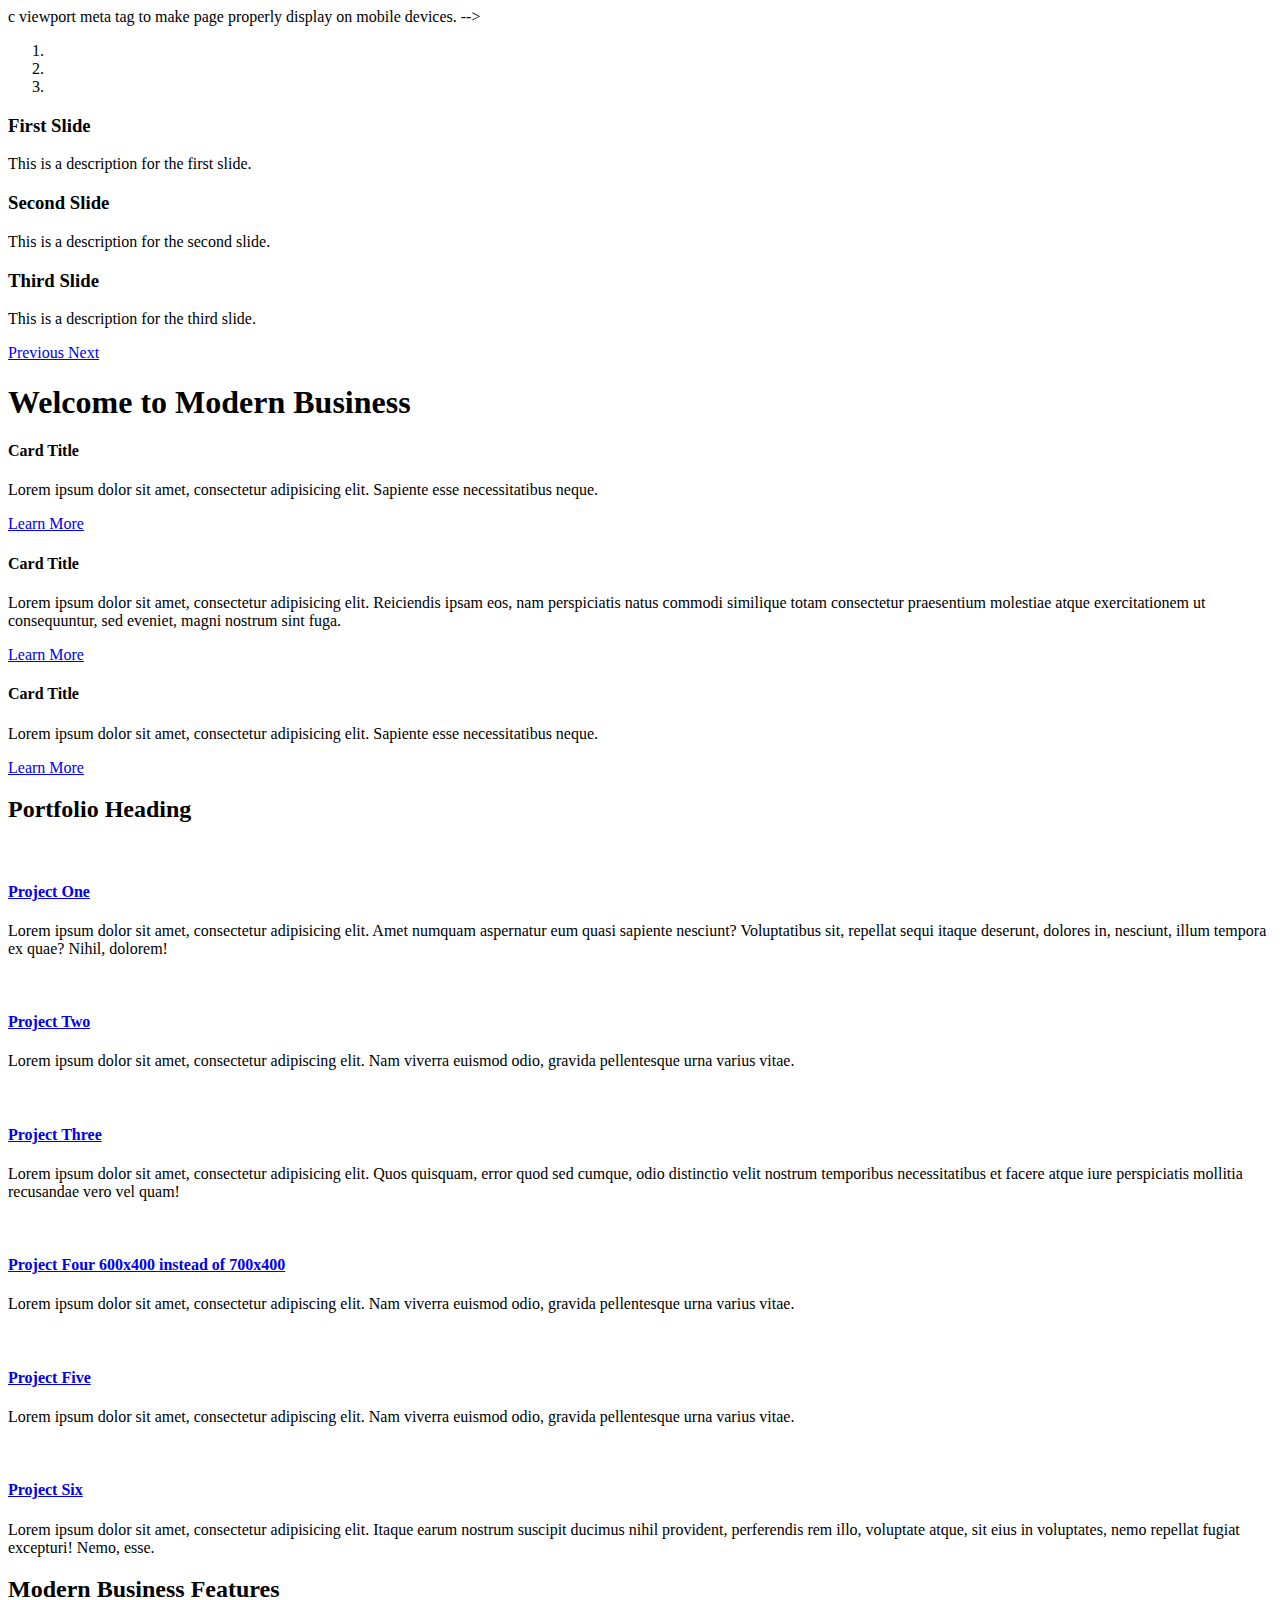
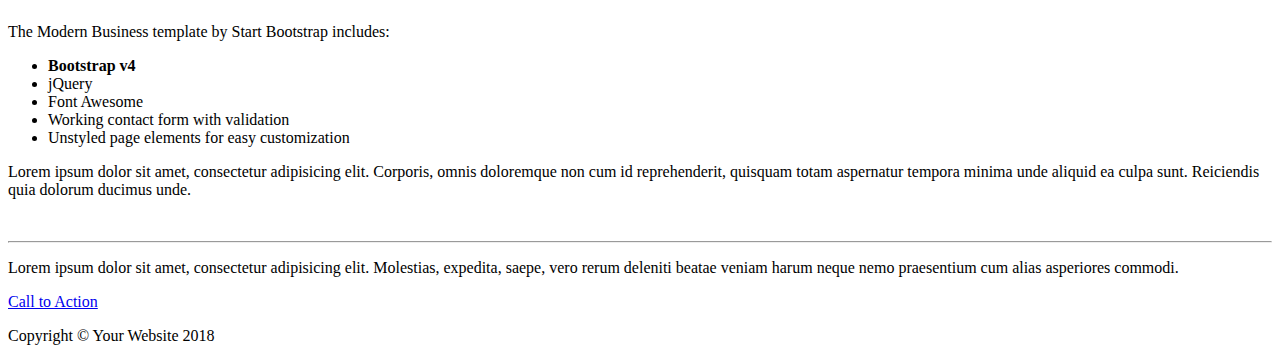
==== index.html @ 18f24eaf "add first-part" ====
<!DOCTYPE html>
<html lang="en">

<head>

  <meta charset="utf-8">
  <meta http-equiv="X-UA-Compatible" content="IE=edge">

  c viewport meta tag to make page properly display on mobile devices. -->

  <meta name="description" content="">
  <meta name="author" content="">

  <title>Modern Business - Start Bootstrap Template</title>

  <!-- Bootstrap core CSS -->
  <link href="vendor/bootstrap/css/bootstrap.min.css" rel="stylesheet">

  <!-- Custom styles for this template -->
  <link href="css/modern-business.css" rel="stylesheet">
  <link href="css/style.css" rel="stylesheet">
</head>

<body>

  <!-- (1)Navigation -->
  <!-- TODO implement responsive navigation that matches your IA design -->
  <!-- TODO put this nav on every page -->
  <nav class="navbar navbar-expand-lg navbar-dark bg-dark fixed-top">
    
  </nav>

  <header>
    <div id="carouselExampleIndicators" class="carousel slide" data-ride="carousel">
      <ol class="carousel-indicators">
        <li data-target="#carouselExampleIndicators" data-slide-to="0" class="active"></li>
        <li data-target="#carouselExampleIndicators" data-slide-to="1"></li>
        <li data-target="#carouselExampleIndicators" data-slide-to="2"></li>
      </ol>

      <!-- Wrapper for slides -->

      <!-- TODO: (2)Add images to your repository and update this code so the carousel has proper slides. -->

      <div class="carousel-inner" role="listbox">
        <!-- Slide One - Set the background image for this slide in the line below -->
        <div class="carousel-item active" style="background-image: url('http://placehold.it/1900x1080')">
          <div class="carousel-caption d-none d-md-block">
            <h3>First Slide</h3>
            <p>This is a description for the first slide.</p>
          </div>
        </div>
        <!-- Slide Two - Set the background image for this slide in the line below -->
        <div class="carousel-item" style="background-image: url('http://placehold.it/1900x1080')">
          <div class="carousel-caption d-none d-md-block">
            <h3>Second Slide</h3>
            <p>This is a description for the second slide.</p>
          </div>
        </div>
        <!-- Slide Three - Set the background image for this slide in the line below -->
        <div class="carousel-item" style="background-image: url('http://placehold.it/1900x1080')">
          <div class="carousel-caption d-none d-md-block">
            <h3>Third Slide</h3>
            <p>This is a description for the third slide.</p>
          </div>
        </div>
      </div>
      <a class="carousel-control-prev" href="#carouselExampleIndicators" role="button" data-slide="prev">
        <span class="carousel-control-prev-icon" aria-hidden="true"></span>
        <span class="sr-only">Previous</span>
      </a>
      <a class="carousel-control-next" href="#carouselExampleIndicators" role="button" data-slide="next">
        <span class="carousel-control-next-icon" aria-hidden="true"></span>
        <span class="sr-only">Next</span>
      </a>
    </div>
  </header>

  <!-- Page Content -->
  <div class="container">
    <h1 class="my-4">Welcome to Modern Business</h1>

    <!-- Marketing Icons Section -->
    <div class="row">
      <div class="col-lg-4 mb-4">
        <div class="card h-100">
          <h4 class="card-header">Card Title</h4>
          <div class="card-body">
            <p class="card-text">Lorem ipsum dolor sit amet, consectetur adipisicing elit. Sapiente esse necessitatibus neque.</p>
          </div>
          <div class="card-footer">
            <a href="#" class="btn btn-primary">Learn More</a>
          </div>
        </div>
      </div>
      <div class="col-lg-4 mb-4">
        <div class="card h-100">
          <h4 class="card-header">Card Title</h4>
          <div class="card-body">
            <p class="card-text">Lorem ipsum dolor sit amet, consectetur adipisicing elit. Reiciendis ipsam eos, nam perspiciatis natus commodi
              similique totam consectetur praesentium molestiae atque exercitationem ut consequuntur, sed eveniet, magni
              nostrum sint fuga.</p>
              </div>
          <div class="card-footer">
            <a href="#" class="btn btn-primary">Learn More</a>
          </div>
        </div>
      </div>
      <div class="col-lg-4 mb-4">
        <div class="card h-100">
          <h4 class="card-header">Card Title</h4>
          <div class="card-body">
            <p class="card-text">Lorem ipsum dolor sit amet, consectetur adipisicing elit. Sapiente esse necessitatibus neque.</p>
          </div>
          <div class="card-footer">
            <a href="#" class="btn btn-primary">Learn More</a>
          </div>
        </div>
      </div>
    </div>
    <!-- /.row -->


    <!-- Portfolio Section -->
     <!-- (3)TODO: Add the proper "row" and "col" classes to make this display work the way it should. -->
    <!-- This section shoudld be contained in a row. -->
    <!-- This section should have columns that are 4 units wide at size "md" and above, but 6 units wide at size "sm" and below. -->

    <h2>Portfolio Heading</h2>

    <div class="row">
      <div class="portfolio-item">
        <div class="card h-100">
          <a href="#">
            <img class="card-img-top" src="http://placehold.it/700x450" alt="">
          </a>
          <div class="card-body">
            <h4 class="card-title">
              <a href="#">Project One</a>
            </h4>
            <p class="card-text">Lorem ipsum dolor sit amet, consectetur adipisicing elit. Amet numquam aspernatur eum quasi sapiente nesciunt?
              Voluptatibus sit, repellat sequi itaque deserunt, dolores in, nesciunt, illum tempora ex quae? Nihil, dolorem!</p>
          </div>
        </div>
      </div>
      <div class="portfolio-item">
        <div class="card h-100">
          <a href="#">
            <img class="card-img-top" src="http://placehold.it/700x450" alt="">
          </a>
                    <div class="card-body">
            <h4 class="card-title">
              <a href="#">Project Two</a>
            </h4>
            <p class="card-text">Lorem ipsum dolor sit amet, consectetur adipiscing elit. Nam viverra euismod odio, gravida pellentesque urna
              varius vitae.</p>
        </div>
      </div>
    </div>
    <div class="portfolio-item">
      <div class="card h-100">
        <a href="#">
          <img class="card-img-top" src="http://placehold.it/700x450" alt="">
        </a>
        <div class="card-body">       
               <h4 class="card-title">
          <a href="#">Project Three</a>
        </h4>
        <p class="card-text">Lorem ipsum dolor sit amet, consectetur adipisicing elit. Quos quisquam, error quod sed cumque, odio distinctio
          velit nostrum temporibus necessitatibus et facere atque iure perspiciatis mollitia recusandae vero vel quam!</p>
      </div>
        </div>
      </div>
      <div class="portfolio-item">
        <div class="card h-100">
          <a href="#">
            <img class="card-img-top" src="http://placehold.it/700x450" alt="">
          </a>
          <div class="card-body">
            <h4 class="card-title">
              <a href="#">Project Four 600x400 instead of 700x400</a>
            </h4>
            <p class="card-text">Lorem ipsum dolor sit amet, consectetur adipiscing elit. Nam viverra euismod odio, gravida pellentesque urna
              varius vitae.</p>
          </div>
        </div>
      </div>
      <div class="portfolio-item">
        <div class="card h-100">
          <a href="#">
            <img class="card-img-top" src="http://placehold.it/700x450" alt="">
          </a>
          <div class="card-body">
            <h4 class="card-title">
              <a href="#">Project Five</a>
            </h4>
            <p class="card-text">Lorem ipsum dolor sit amet, consectetur adipiscing elit. Nam viverra euismod odio, gravida pellentesque urna
              varius vitae.</p>
          </div>
        </div>
      </div>
      <div class="portfolio-item">
        <div class="card h-100">
          <a href="#">
            <img class="card-img-top" src="http://placehold.it/700x450" alt="">
          </a>
          <div class="card-body">
            <h4 class="card-title">
              <a href="#">Project Six</a>
            </h4>
            <p class="card-text">Lorem ipsum dolor sit amet, consectetur adipisicing elit. Itaque earum nostrum suscipit ducimus nihil provident,
              perferendis rem illo, voluptate atque, sit eius in voluptates, nemo repellat fugiat excepturi! Nemo, esse.</p>
          </div>
        </div>
      </div>
    </div>
    <!-- /.row -->

    <!-- Features Section -->
    <div class="row">
      <div class="col-lg-6">
        <h2>Modern Business Features</h2>
        <p>The Modern Business template by Start Bootstrap includes:</p>
        <ul>
          <li>
            <strong>Bootstrap v4</strong>
          </li>
          <li>jQuery</li>
          <li>Font Awesome</li>
          <li>Working contact form with validation</li>
          <li>Unstyled page elements for easy customization</li>
        </ul>
        <p>Lorem ipsum dolor sit amet, consectetur adipisicing elit. Corporis, omnis doloremque non cum id reprehenderit, quisquam
            totam aspernatur tempora minima unde aliquid ea culpa sunt. Reiciendis quia dolorum ducimus unde.
          </p>      
        </div>
      <div class="col-lg-6">
        <img class="img-fluid rounded" src="http://placehold.it/700x450" alt="">
      </div>
    </div>
    <!-- /.row -->

    <hr>

    <!-- Call to Action Section -->
    <div class="row mb-4">
        <div class="col-md-8">
            <p>Lorem ipsum dolor sit amet, consectetur adipisicing elit. Molestias, expedita, saepe, vero rerum deleniti beatae
              veniam harum neque nemo praesentium cum alias asperiores commodi.</p>
          </div>
      <div class="col-md-4">
        <a class="btn btn-lg btn-secondary btn-block" href="#">Call to Action</a>
      </div>
    </div>

  </div>
  <!-- /.container -->

  <!-- Footer -->
  <footer class="py-5 bg-dark">
  <!-- (4)TODO User flex-box to replace the centered paragraph with copyright and date with 2 paragraphs: the first paragraph is left aligned and contains copyright and date 
      and one that is right aligned and contains your name.
      Put the footer on every page.
    -->
    <div class="container">
        <p class="m-0 text-center text-white">Copyright &copy; Your Website 2018</p>
      </div>
    <!-- /.container -->
  </footer>

  <!-- Bootstrap core JavaScript -->
  <script src="vendor/jquery/jquery.min.js"></script>
  <script src="vendor/bootstrap/js/bootstrap.bundle.min.js"></script>

</body>

</html>
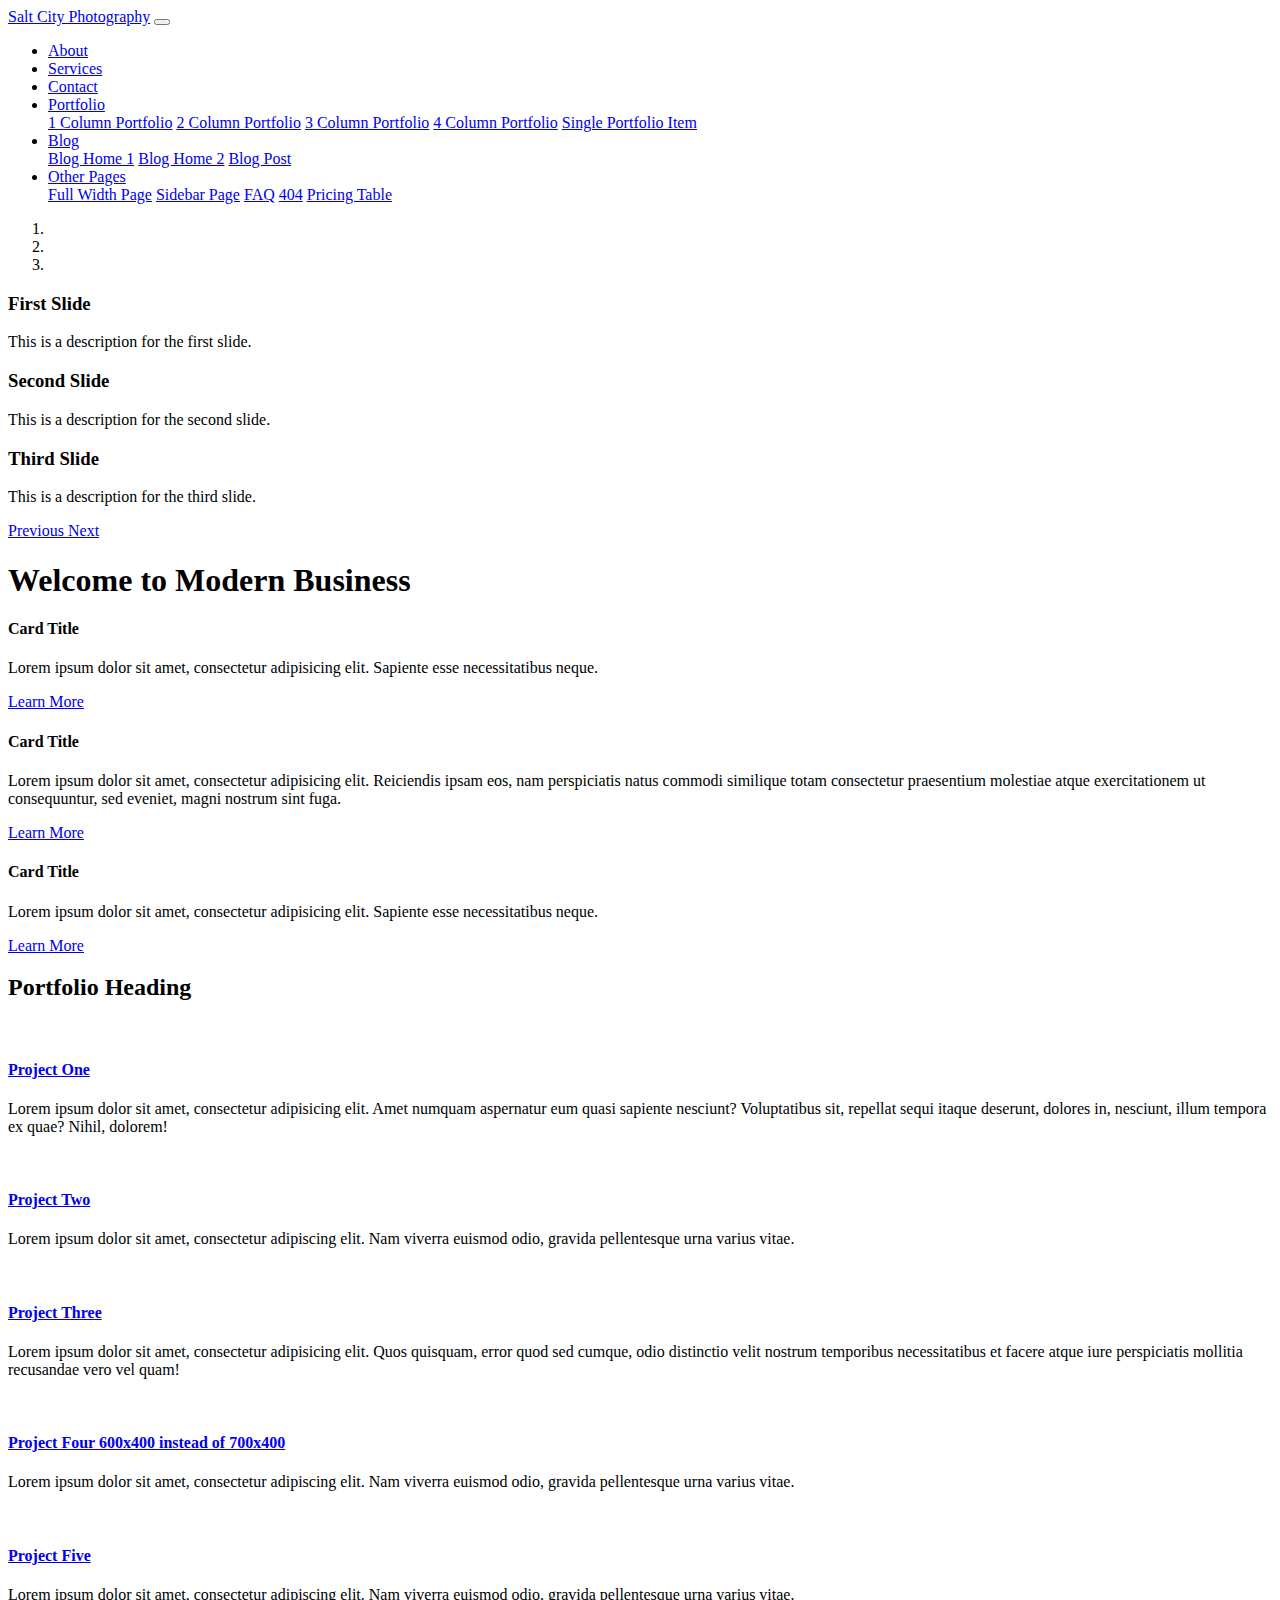
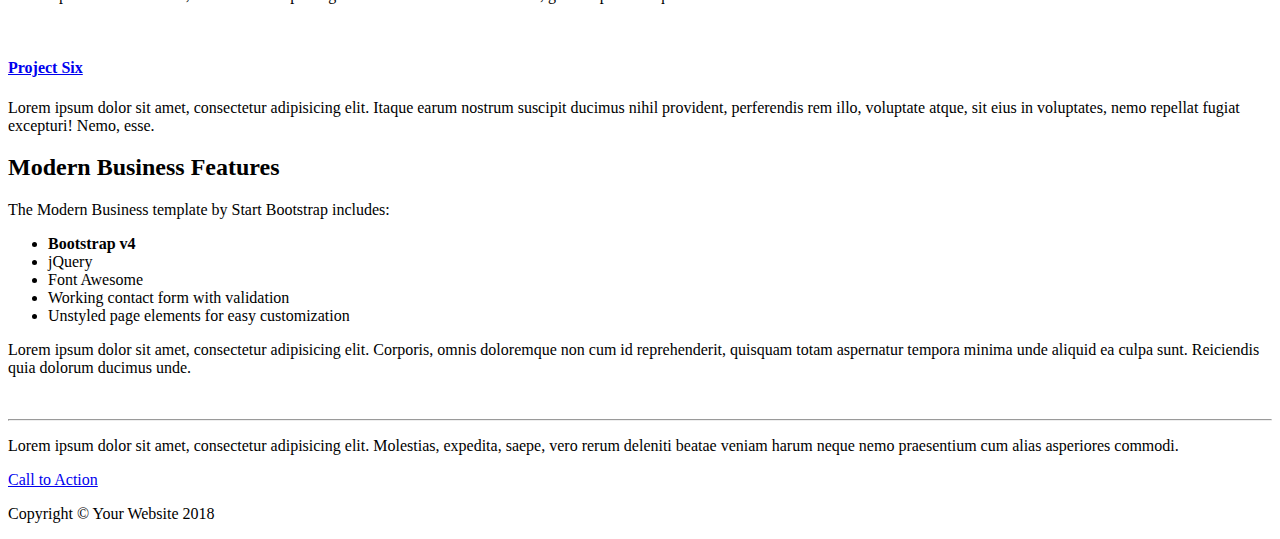
==== commit a2fe28ef: "add nav" ====
--- a/index.html
+++ b/index.html
@@ -6,12 +6,14 @@
   <meta charset="utf-8">
   <meta http-equiv="X-UA-Compatible" content="IE=edge">
 
-  c viewport meta tag to make page properly display on mobile devices. -->
-
-  <meta name="description" content="">
-  <meta name="author" content="">
-
-  <title>Modern Business - Start Bootstrap Template</title>
+  <meta name="viewport" content="width=device-width, initial-scale=1, shrink-to-fit=no">
+
+  <meta name="description" content="Salt City Photograph">
+  <meta name="author" content="Jennifer Menard">
+
+  <title>Salt City Photography</title>
+  
+  
 
   <!-- Bootstrap core CSS -->
   <link href="vendor/bootstrap/css/bootstrap.min.css" rel="stylesheet">
@@ -24,10 +26,69 @@
 <body>
 
   <!-- (1)Navigation -->
+  <!-- Navigation -->
+  <nav class="navbar fixed-top navbar-expand-lg navbar-dark bg-dark fixed-top">
+    <div class="container">
+      <a class="navbar-brand" href="index.html">Salt City Photography</a>
+      <button class="navbar-toggler navbar-toggler-right" type="button" data-toggle="collapse" data-target="#navbarResponsive" aria-controls="navbarResponsive" aria-expanded="false" aria-label="Toggle navigation">
+        <span class="navbar-toggler-icon"></span>
+      </button>
+      <div class="collapse navbar-collapse" id="navbarResponsive">
+        <ul class="navbar-nav ml-auto">
+          <li class="nav-item">
+            <a class="nav-link" href="about.html">About</a>
+          </li>
+          <li class="nav-item">
+            <a class="nav-link" href="services.html">Services</a>
+          </li>
+          <li class="nav-item">
+            <a class="nav-link" href="contact.html">Contact</a>
+          </li>
+          <li class="nav-item dropdown">
+            <a class="nav-link dropdown-toggle" href="#" id="navbarDropdownPortfolio" data-toggle="dropdown" aria-haspopup="true" aria-expanded="false">
+              Portfolio
+            </a>
+            <div class="dropdown-menu dropdown-menu-right" aria-labelledby="navbarDropdownPortfolio">
+              <a class="dropdown-item" href="portfolio-1-col.html">1 Column Portfolio</a>
+              <a class="dropdown-item" href="portfolio-2-col.html">2 Column Portfolio</a>
+              <a class="dropdown-item" href="portfolio-3-col.html">3 Column Portfolio</a>
+              <a class="dropdown-item" href="portfolio-4-col.html">4 Column Portfolio</a>
+              <a class="dropdown-item" href="portfolio-item.html">Single Portfolio Item</a>
+            </div>
+          </li>
+          <li class="nav-item dropdown">
+            <a class="nav-link dropdown-toggle" href="#" id="navbarDropdownBlog" data-toggle="dropdown" aria-haspopup="true" aria-expanded="false">
+              Blog
+            </a>
+            <div class="dropdown-menu dropdown-menu-right" aria-labelledby="navbarDropdownBlog">
+              <a class="dropdown-item" href="blog-home-1.html">Blog Home 1</a>
+              <a class="dropdown-item" href="blog-home-2.html">Blog Home 2</a>
+              <a class="dropdown-item" href="blog-post.html">Blog Post</a>
+            </div>
+          </li>
+          <li class="nav-item dropdown">
+            <a class="nav-link dropdown-toggle" href="#" id="navbarDropdownBlog" data-toggle="dropdown" aria-haspopup="true" aria-expanded="false">
+              Other Pages
+            </a>
+            <div class="dropdown-menu dropdown-menu-right" aria-labelledby="navbarDropdownBlog">
+              <a class="dropdown-item" href="full-width.html">Full Width Page</a>
+              <a class="dropdown-item" href="sidebar.html">Sidebar Page</a>
+              <a class="dropdown-item" href="faq.html">FAQ</a>
+              <a class="dropdown-item" href="404.html">404</a>
+              <a class="dropdown-item" href="pricing.html">Pricing Table</a>
+            </div>
+          </li>
+        </ul>
+      </div>
+    </div>
+  </nav>
+
+
+
   <!-- TODO implement responsive navigation that matches your IA design -->
   <!-- TODO put this nav on every page -->
-  <nav class="navbar navbar-expand-lg navbar-dark bg-dark fixed-top">
-    
+
+
   </nav>
 
   <header>
@@ -86,7 +147,8 @@
         <div class="card h-100">
           <h4 class="card-header">Card Title</h4>
           <div class="card-body">
-            <p class="card-text">Lorem ipsum dolor sit amet, consectetur adipisicing elit. Sapiente esse necessitatibus neque.</p>
+            <p class="card-text">Lorem ipsum dolor sit amet, consectetur adipisicing elit. Sapiente esse necessitatibus
+              neque.</p>
           </div>
           <div class="card-footer">
             <a href="#" class="btn btn-primary">Learn More</a>
@@ -97,10 +159,11 @@
         <div class="card h-100">
           <h4 class="card-header">Card Title</h4>
           <div class="card-body">
-            <p class="card-text">Lorem ipsum dolor sit amet, consectetur adipisicing elit. Reiciendis ipsam eos, nam perspiciatis natus commodi
+            <p class="card-text">Lorem ipsum dolor sit amet, consectetur adipisicing elit. Reiciendis ipsam eos, nam
+              perspiciatis natus commodi
               similique totam consectetur praesentium molestiae atque exercitationem ut consequuntur, sed eveniet, magni
               nostrum sint fuga.</p>
-              </div>
+          </div>
           <div class="card-footer">
             <a href="#" class="btn btn-primary">Learn More</a>
           </div>
@@ -110,7 +173,8 @@
         <div class="card h-100">
           <h4 class="card-header">Card Title</h4>
           <div class="card-body">
-            <p class="card-text">Lorem ipsum dolor sit amet, consectetur adipisicing elit. Sapiente esse necessitatibus neque.</p>
+            <p class="card-text">Lorem ipsum dolor sit amet, consectetur adipisicing elit. Sapiente esse necessitatibus
+              neque.</p>
           </div>
           <div class="card-footer">
             <a href="#" class="btn btn-primary">Learn More</a>
@@ -122,7 +186,7 @@
 
 
     <!-- Portfolio Section -->
-     <!-- (3)TODO: Add the proper "row" and "col" classes to make this display work the way it should. -->
+    <!-- (3)TODO: Add the proper "row" and "col" classes to make this display work the way it should. -->
     <!-- This section shoudld be contained in a row. -->
     <!-- This section should have columns that are 4 units wide at size "md" and above, but 6 units wide at size "sm" and below. -->
 
@@ -138,37 +202,42 @@
             <h4 class="card-title">
               <a href="#">Project One</a>
             </h4>
-            <p class="card-text">Lorem ipsum dolor sit amet, consectetur adipisicing elit. Amet numquam aspernatur eum quasi sapiente nesciunt?
-              Voluptatibus sit, repellat sequi itaque deserunt, dolores in, nesciunt, illum tempora ex quae? Nihil, dolorem!</p>
-          </div>
-        </div>
-      </div>
-      <div class="portfolio-item">
-        <div class="card h-100">
-          <a href="#">
-            <img class="card-img-top" src="http://placehold.it/700x450" alt="">
-          </a>
-                    <div class="card-body">
+            <p class="card-text">Lorem ipsum dolor sit amet, consectetur adipisicing elit. Amet numquam aspernatur eum
+              quasi sapiente nesciunt?
+              Voluptatibus sit, repellat sequi itaque deserunt, dolores in, nesciunt, illum tempora ex quae? Nihil,
+              dolorem!</p>
+          </div>
+        </div>
+      </div>
+      <div class="portfolio-item">
+        <div class="card h-100">
+          <a href="#">
+            <img class="card-img-top" src="http://placehold.it/700x450" alt="">
+          </a>
+          <div class="card-body">
             <h4 class="card-title">
               <a href="#">Project Two</a>
             </h4>
-            <p class="card-text">Lorem ipsum dolor sit amet, consectetur adipiscing elit. Nam viverra euismod odio, gravida pellentesque urna
+            <p class="card-text">Lorem ipsum dolor sit amet, consectetur adipiscing elit. Nam viverra euismod odio,
+              gravida pellentesque urna
               varius vitae.</p>
-        </div>
-      </div>
-    </div>
-    <div class="portfolio-item">
-      <div class="card h-100">
-        <a href="#">
-          <img class="card-img-top" src="http://placehold.it/700x450" alt="">
-        </a>
-        <div class="card-body">       
-               <h4 class="card-title">
-          <a href="#">Project Three</a>
-        </h4>
-        <p class="card-text">Lorem ipsum dolor sit amet, consectetur adipisicing elit. Quos quisquam, error quod sed cumque, odio distinctio
-          velit nostrum temporibus necessitatibus et facere atque iure perspiciatis mollitia recusandae vero vel quam!</p>
-      </div>
+          </div>
+        </div>
+      </div>
+      <div class="portfolio-item">
+        <div class="card h-100">
+          <a href="#">
+            <img class="card-img-top" src="http://placehold.it/700x450" alt="">
+          </a>
+          <div class="card-body">
+            <h4 class="card-title">
+              <a href="#">Project Three</a>
+            </h4>
+            <p class="card-text">Lorem ipsum dolor sit amet, consectetur adipisicing elit. Quos quisquam, error quod sed
+              cumque, odio distinctio
+              velit nostrum temporibus necessitatibus et facere atque iure perspiciatis mollitia recusandae vero vel
+              quam!</p>
+          </div>
         </div>
       </div>
       <div class="portfolio-item">
@@ -180,7 +249,8 @@
             <h4 class="card-title">
               <a href="#">Project Four 600x400 instead of 700x400</a>
             </h4>
-            <p class="card-text">Lorem ipsum dolor sit amet, consectetur adipiscing elit. Nam viverra euismod odio, gravida pellentesque urna
+            <p class="card-text">Lorem ipsum dolor sit amet, consectetur adipiscing elit. Nam viverra euismod odio,
+              gravida pellentesque urna
               varius vitae.</p>
           </div>
         </div>
@@ -194,7 +264,8 @@
             <h4 class="card-title">
               <a href="#">Project Five</a>
             </h4>
-            <p class="card-text">Lorem ipsum dolor sit amet, consectetur adipiscing elit. Nam viverra euismod odio, gravida pellentesque urna
+            <p class="card-text">Lorem ipsum dolor sit amet, consectetur adipiscing elit. Nam viverra euismod odio,
+              gravida pellentesque urna
               varius vitae.</p>
           </div>
         </div>
@@ -208,8 +279,10 @@
             <h4 class="card-title">
               <a href="#">Project Six</a>
             </h4>
-            <p class="card-text">Lorem ipsum dolor sit amet, consectetur adipisicing elit. Itaque earum nostrum suscipit ducimus nihil provident,
-              perferendis rem illo, voluptate atque, sit eius in voluptates, nemo repellat fugiat excepturi! Nemo, esse.</p>
+            <p class="card-text">Lorem ipsum dolor sit amet, consectetur adipisicing elit. Itaque earum nostrum suscipit
+              ducimus nihil provident,
+              perferendis rem illo, voluptate atque, sit eius in voluptates, nemo repellat fugiat excepturi! Nemo, esse.
+            </p>
           </div>
         </div>
       </div>
@@ -230,10 +303,11 @@
           <li>Working contact form with validation</li>
           <li>Unstyled page elements for easy customization</li>
         </ul>
-        <p>Lorem ipsum dolor sit amet, consectetur adipisicing elit. Corporis, omnis doloremque non cum id reprehenderit, quisquam
-            totam aspernatur tempora minima unde aliquid ea culpa sunt. Reiciendis quia dolorum ducimus unde.
-          </p>      
-        </div>
+        <p>Lorem ipsum dolor sit amet, consectetur adipisicing elit. Corporis, omnis doloremque non cum id
+          reprehenderit, quisquam
+          totam aspernatur tempora minima unde aliquid ea culpa sunt. Reiciendis quia dolorum ducimus unde.
+        </p>
+      </div>
       <div class="col-lg-6">
         <img class="img-fluid rounded" src="http://placehold.it/700x450" alt="">
       </div>
@@ -244,10 +318,11 @@
 
     <!-- Call to Action Section -->
     <div class="row mb-4">
-        <div class="col-md-8">
-            <p>Lorem ipsum dolor sit amet, consectetur adipisicing elit. Molestias, expedita, saepe, vero rerum deleniti beatae
-              veniam harum neque nemo praesentium cum alias asperiores commodi.</p>
-          </div>
+      <div class="col-md-8">
+        <p>Lorem ipsum dolor sit amet, consectetur adipisicing elit. Molestias, expedita, saepe, vero rerum deleniti
+          beatae
+          veniam harum neque nemo praesentium cum alias asperiores commodi.</p>
+      </div>
       <div class="col-md-4">
         <a class="btn btn-lg btn-secondary btn-block" href="#">Call to Action</a>
       </div>
@@ -258,13 +333,13 @@
 
   <!-- Footer -->
   <footer class="py-5 bg-dark">
-  <!-- (4)TODO User flex-box to replace the centered paragraph with copyright and date with 2 paragraphs: the first paragraph is left aligned and contains copyright and date 
+    <!-- (4)TODO User flex-box to replace the centered paragraph with copyright and date with 2 paragraphs: the first paragraph is left aligned and contains copyright and date 
       and one that is right aligned and contains your name.
       Put the footer on every page.
     -->
     <div class="container">
-        <p class="m-0 text-center text-white">Copyright &copy; Your Website 2018</p>
-      </div>
+      <p class="m-0 text-center text-white">Copyright &copy; Your Website 2018</p>
+    </div>
     <!-- /.container -->
   </footer>
 
@@ -274,4 +349,4 @@
 
 </body>
 
-</html>
+</html>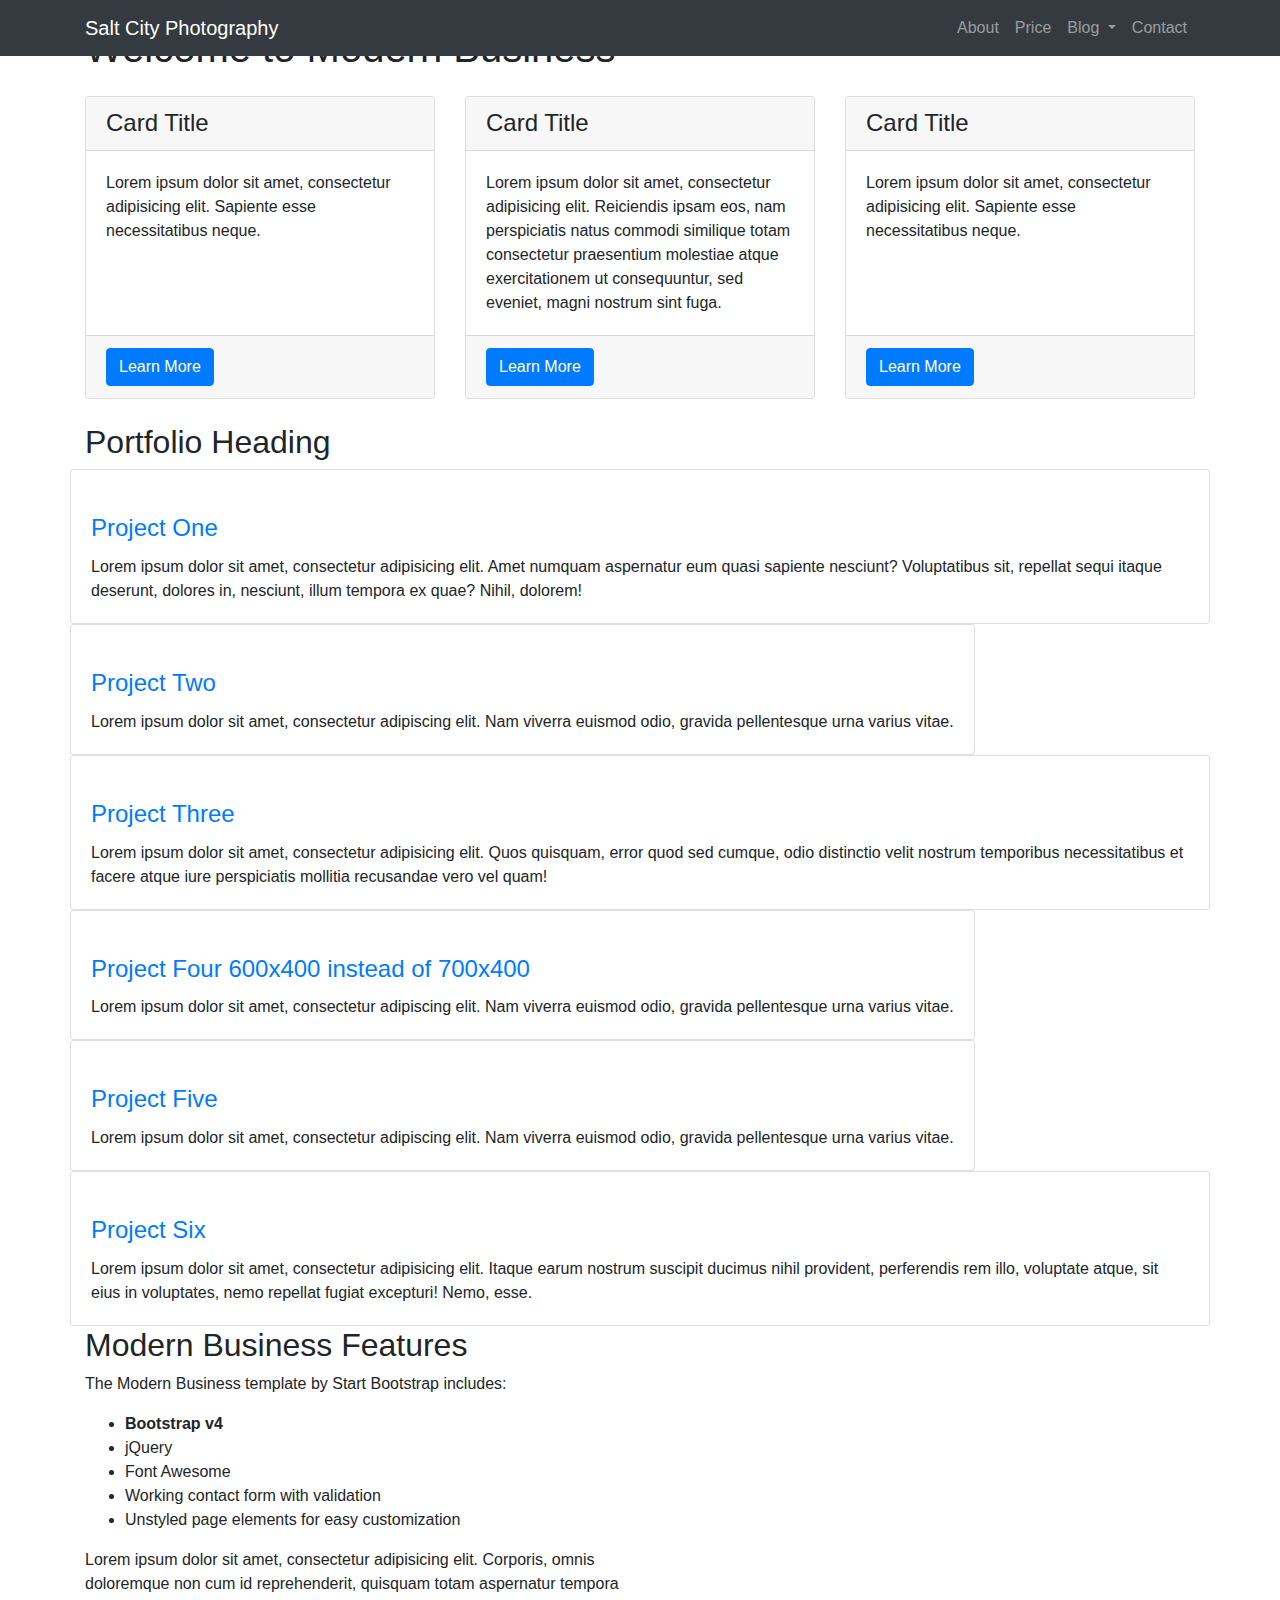
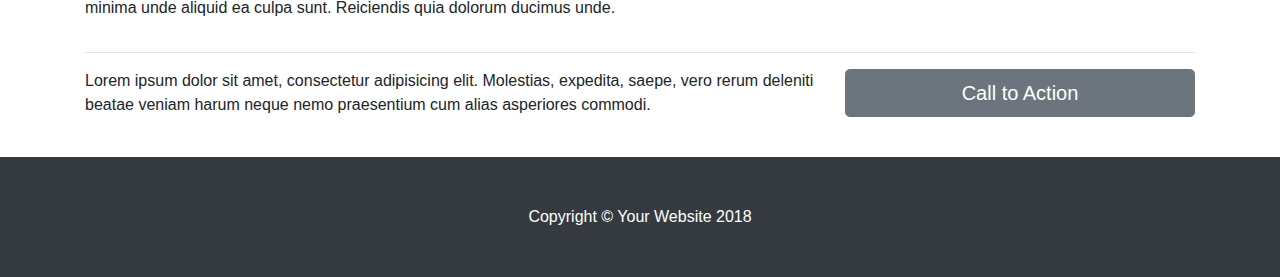
==== commit 7c205a50: "add code for meta section" ====
--- a/index.html
+++ b/index.html
@@ -12,8 +12,8 @@
   <meta name="author" content="Jennifer Menard">
 
   <title>Salt City Photography</title>
-  
-  
+
+
 
   <!-- Bootstrap core CSS -->
   <link href="vendor/bootstrap/css/bootstrap.min.css" rel="stylesheet">
@@ -25,12 +25,15 @@
 
 <body>
 
-  <!-- (1)Navigation -->
   <!-- Navigation -->
   <nav class="navbar fixed-top navbar-expand-lg navbar-dark bg-dark fixed-top">
+
+
     <div class="container">
       <a class="navbar-brand" href="index.html">Salt City Photography</a>
-      <button class="navbar-toggler navbar-toggler-right" type="button" data-toggle="collapse" data-target="#navbarResponsive" aria-controls="navbarResponsive" aria-expanded="false" aria-label="Toggle navigation">
+      <button class="navbar-toggler navbar-toggler-right" type="button" data-toggle="collapse"
+        data-target="#navbarResponsive" aria-controls="navbarResponsive" aria-expanded="false"
+        aria-label="Toggle navigation">
         <span class="navbar-toggler-icon"></span>
       </button>
       <div class="collapse navbar-collapse" id="navbarResponsive">
@@ -39,57 +42,28 @@
             <a class="nav-link" href="about.html">About</a>
           </li>
           <li class="nav-item">
-            <a class="nav-link" href="services.html">Services</a>
-          </li>
-          <li class="nav-item">
-            <a class="nav-link" href="contact.html">Contact</a>
-          </li>
+            <a class="nav-link" href="price.html">Price</a>
+          </li>
+
           <li class="nav-item dropdown">
-            <a class="nav-link dropdown-toggle" href="#" id="navbarDropdownPortfolio" data-toggle="dropdown" aria-haspopup="true" aria-expanded="false">
-              Portfolio
-            </a>
-            <div class="dropdown-menu dropdown-menu-right" aria-labelledby="navbarDropdownPortfolio">
-              <a class="dropdown-item" href="portfolio-1-col.html">1 Column Portfolio</a>
-              <a class="dropdown-item" href="portfolio-2-col.html">2 Column Portfolio</a>
-              <a class="dropdown-item" href="portfolio-3-col.html">3 Column Portfolio</a>
-              <a class="dropdown-item" href="portfolio-4-col.html">4 Column Portfolio</a>
-              <a class="dropdown-item" href="portfolio-item.html">Single Portfolio Item</a>
-            </div>
-          </li>
-          <li class="nav-item dropdown">
-            <a class="nav-link dropdown-toggle" href="#" id="navbarDropdownBlog" data-toggle="dropdown" aria-haspopup="true" aria-expanded="false">
+            <a class="nav-link dropdown-toggle" href="#" id="navbarDropdownBlog" data-toggle="dropdown"
+              aria-haspopup="true" aria-expanded="false">
               Blog
             </a>
             <div class="dropdown-menu dropdown-menu-right" aria-labelledby="navbarDropdownBlog">
-              <a class="dropdown-item" href="blog-home-1.html">Blog Home 1</a>
-              <a class="dropdown-item" href="blog-home-2.html">Blog Home 2</a>
-              <a class="dropdown-item" href="blog-post.html">Blog Post</a>
+              <a class="dropdown-item" href="blog-home-1.html">What to wear for family photos</a>
+              <a class="dropdown-item" href="blog-home-2.html">5 Tips for your newborn session</a>
             </div>
           </li>
-          <li class="nav-item dropdown">
-            <a class="nav-link dropdown-toggle" href="#" id="navbarDropdownBlog" data-toggle="dropdown" aria-haspopup="true" aria-expanded="false">
-              Other Pages
-            </a>
-            <div class="dropdown-menu dropdown-menu-right" aria-labelledby="navbarDropdownBlog">
-              <a class="dropdown-item" href="full-width.html">Full Width Page</a>
-              <a class="dropdown-item" href="sidebar.html">Sidebar Page</a>
-              <a class="dropdown-item" href="faq.html">FAQ</a>
-              <a class="dropdown-item" href="404.html">404</a>
-              <a class="dropdown-item" href="pricing.html">Pricing Table</a>
-            </div>
+          <li class="nav-item">
+            <a class="nav-link" href="contact.html">Contact</a>
           </li>
         </ul>
       </div>
     </div>
   </nav>
-
-
-
-  <!-- TODO implement responsive navigation that matches your IA design -->
-  <!-- TODO put this nav on every page -->
-
-
-  </nav>
+  <!--end nav bar-->
+
 
   <header>
     <div id="carouselExampleIndicators" class="carousel slide" data-ride="carousel">
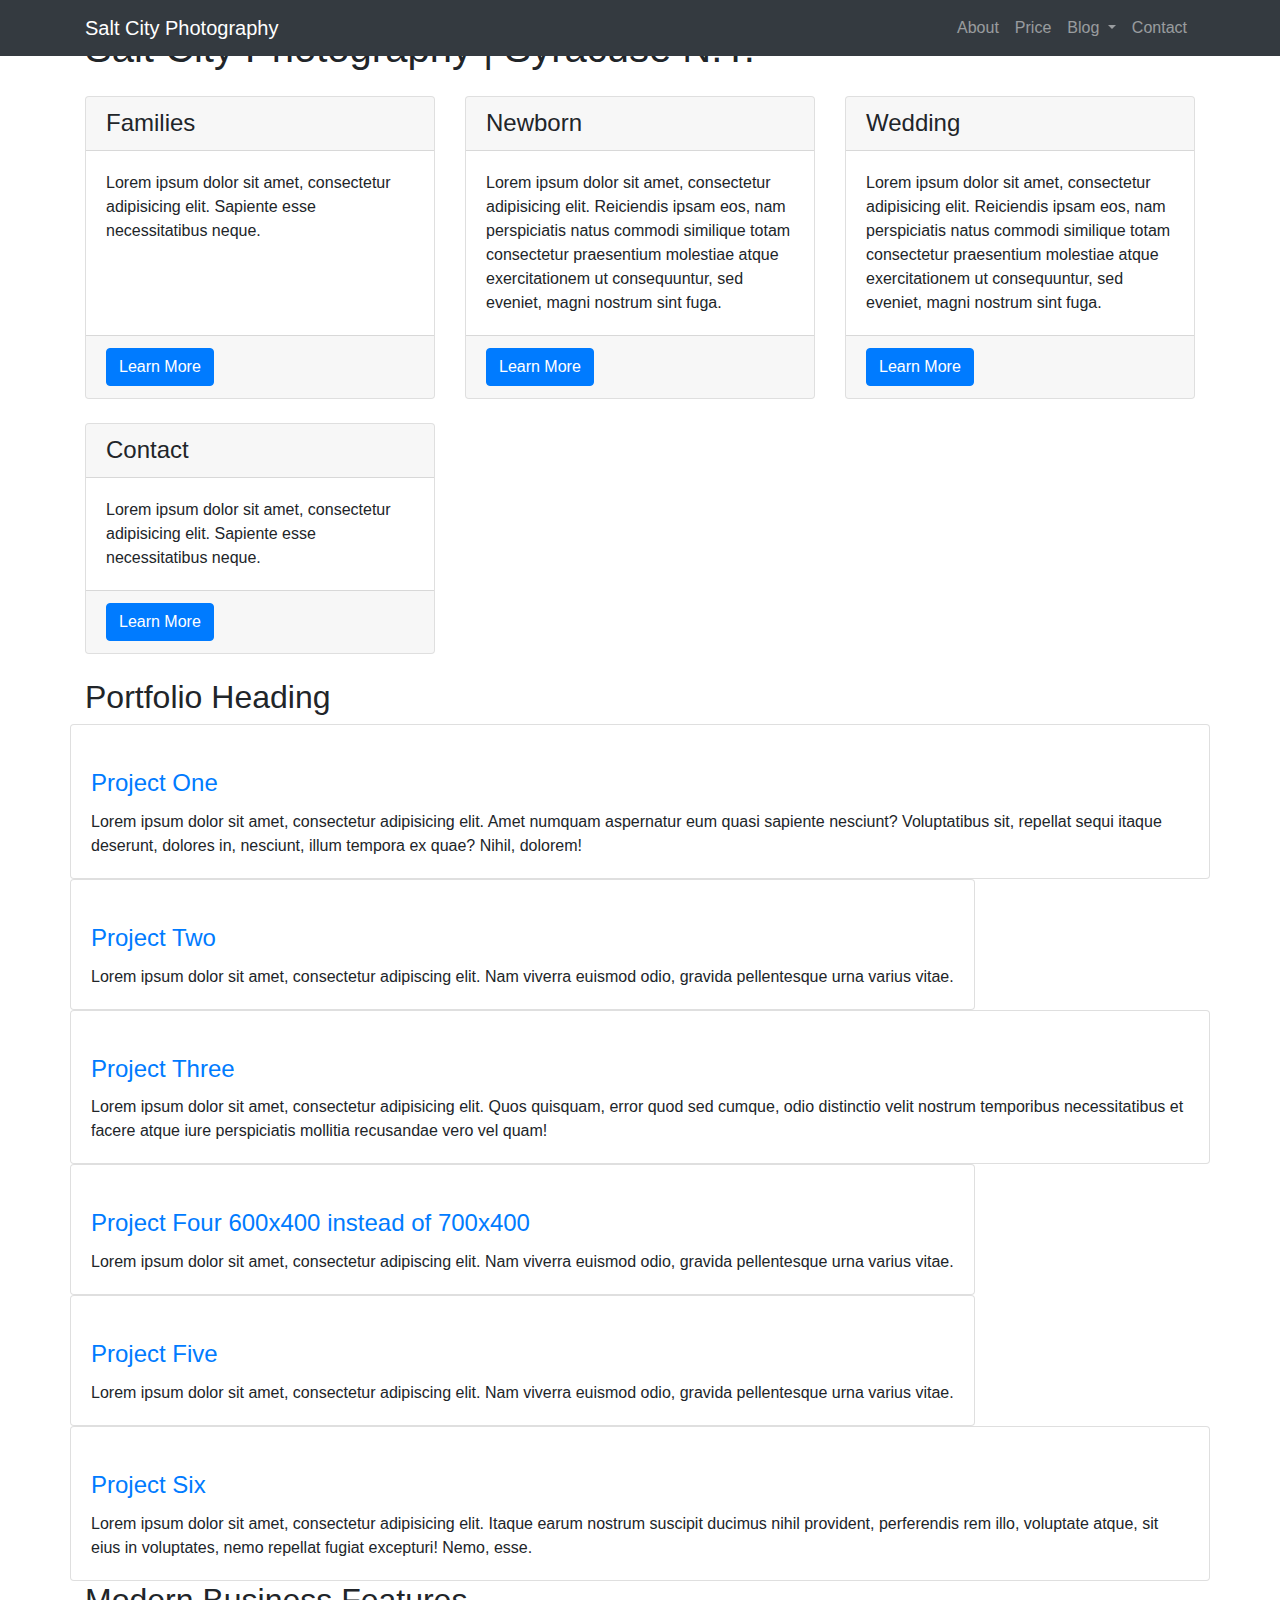
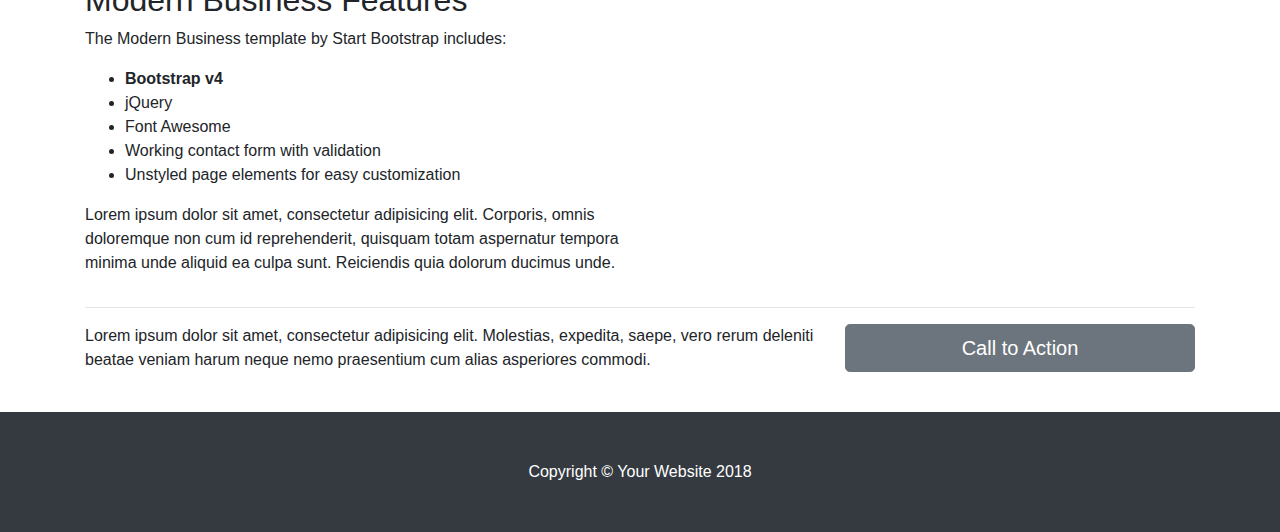
==== commit 5308793e: "add starting grid section" ====
--- a/index.html
+++ b/index.html
@@ -52,7 +52,7 @@
             </a>
             <div class="dropdown-menu dropdown-menu-right" aria-labelledby="navbarDropdownBlog">
               <a class="dropdown-item" href="blog-home-1.html">What to wear for family photos</a>
-              <a class="dropdown-item" href="blog-home-2.html">5 Tips for your newborn session</a>
+              <a class="dropdown-item" href="blog-home-2.html">5 tips for your newborn session</a>
             </div>
           </li>
           <li class="nav-item">
@@ -73,30 +73,20 @@
         <li data-target="#carouselExampleIndicators" data-slide-to="2"></li>
       </ol>
 
-      <!-- Wrapper for slides -->
-
-      <!-- TODO: (2)Add images to your repository and update this code so the carousel has proper slides. -->
-
       <div class="carousel-inner" role="listbox">
-        <!-- Slide One - Set the background image for this slide in the line below -->
-        <div class="carousel-item active" style="background-image: url('http://placehold.it/1900x1080')">
+      
+        <div class="carousel-item active" style="background-image: url('images/c1.jpg')">
           <div class="carousel-caption d-none d-md-block">
-            <h3>First Slide</h3>
-            <p>This is a description for the first slide.</p>
-          </div>
-        </div>
-        <!-- Slide Two - Set the background image for this slide in the line below -->
-        <div class="carousel-item" style="background-image: url('http://placehold.it/1900x1080')">
+          </div>
+        </div>
+       
+        <div class="carousel-item" style="background-image: url('images/c2.jpg')">
           <div class="carousel-caption d-none d-md-block">
-            <h3>Second Slide</h3>
-            <p>This is a description for the second slide.</p>
-          </div>
-        </div>
-        <!-- Slide Three - Set the background image for this slide in the line below -->
-        <div class="carousel-item" style="background-image: url('http://placehold.it/1900x1080')">
+          </div>
+        </div>
+     
+        <div class="carousel-item" style="background-image: url('images/c3.jpg')">
           <div class="carousel-caption d-none d-md-block">
-            <h3>Third Slide</h3>
-            <p>This is a description for the third slide.</p>
           </div>
         </div>
       </div>
@@ -113,13 +103,13 @@
 
   <!-- Page Content -->
   <div class="container">
-    <h1 class="my-4">Welcome to Modern Business</h1>
-
-    <!-- Marketing Icons Section -->
+    <h1 class="my-4">Salt City Photography | Syracuse N.Y.</h1>
+
+    <!-- Marketing Icons Section  -->
     <div class="row">
       <div class="col-lg-4 mb-4">
         <div class="card h-100">
-          <h4 class="card-header">Card Title</h4>
+          <h4 class="card-header">Families</h4>
           <div class="card-body">
             <p class="card-text">Lorem ipsum dolor sit amet, consectetur adipisicing elit. Sapiente esse necessitatibus
               neque.</p>
@@ -131,7 +121,7 @@
       </div>
       <div class="col-lg-4 mb-4">
         <div class="card h-100">
-          <h4 class="card-header">Card Title</h4>
+          <h4 class="card-header">Newborn</h4>
           <div class="card-body">
             <p class="card-text">Lorem ipsum dolor sit amet, consectetur adipisicing elit. Reiciendis ipsam eos, nam
               perspiciatis natus commodi
@@ -145,7 +135,21 @@
       </div>
       <div class="col-lg-4 mb-4">
         <div class="card h-100">
-          <h4 class="card-header">Card Title</h4>
+          <h4 class="card-header">Wedding</h4>
+          <div class="card-body">
+            <p class="card-text">Lorem ipsum dolor sit amet, consectetur adipisicing elit. Reiciendis ipsam eos, nam
+              perspiciatis natus commodi
+              similique totam consectetur praesentium molestiae atque exercitationem ut consequuntur, sed eveniet, magni
+              nostrum sint fuga.</p>
+          </div>
+          <div class="card-footer">
+            <a href="#" class="btn btn-primary">Learn More</a>
+          </div>
+        </div>
+      </div>
+      <div class="col-lg-4 mb-4">
+        <div class="card h-100">
+          <h4 class="card-header">Contact</h4>
           <div class="card-body">
             <p class="card-text">Lorem ipsum dolor sit amet, consectetur adipisicing elit. Sapiente esse necessitatibus
               neque.</p>
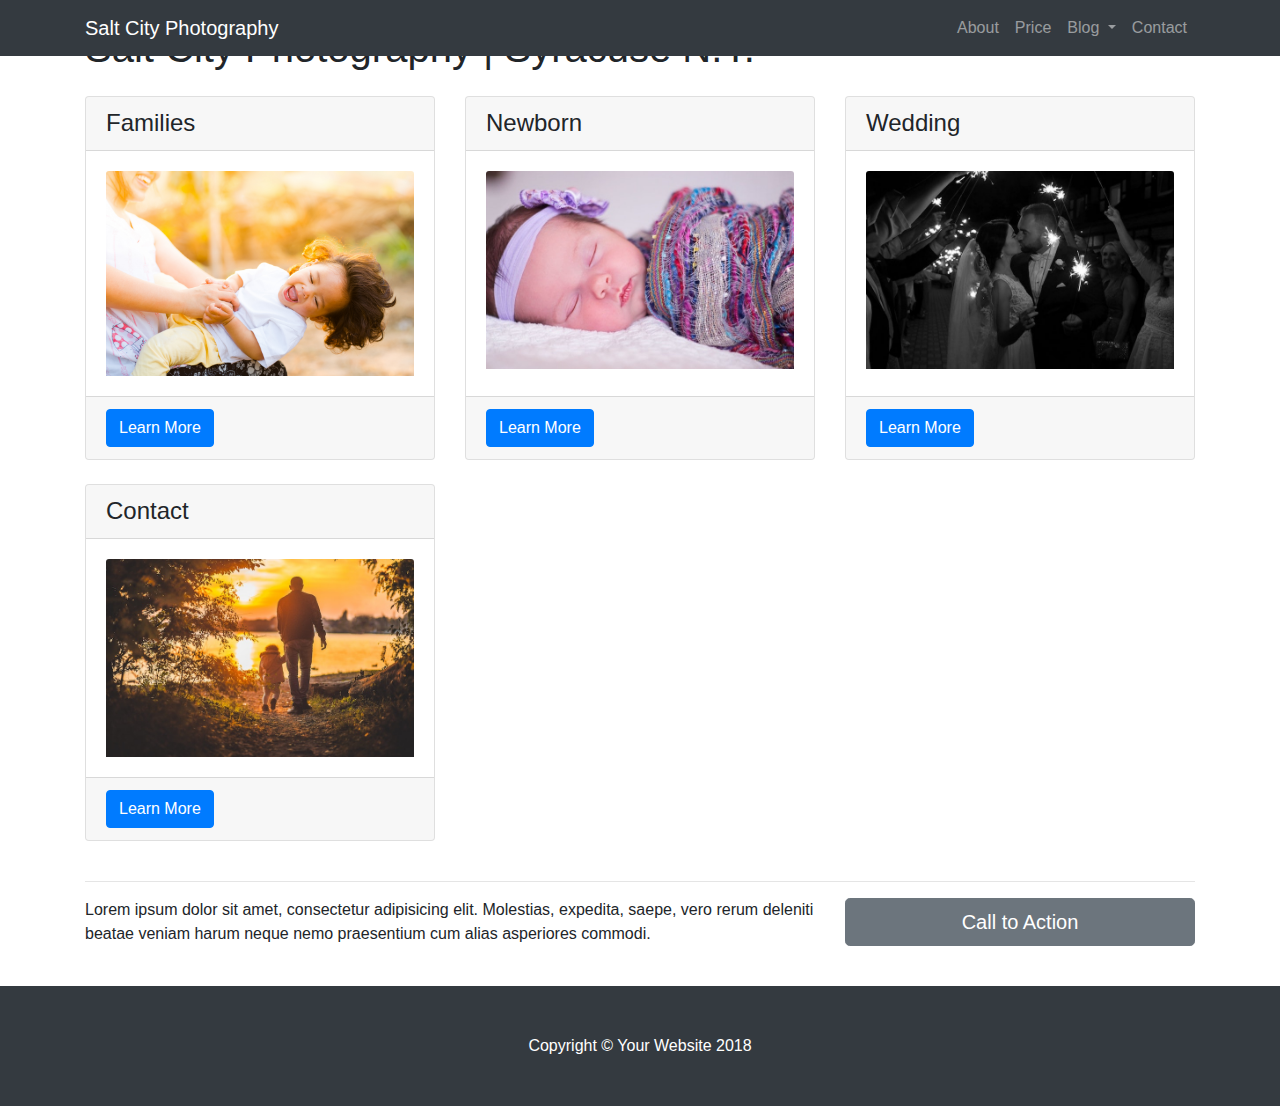
==== commit 47a882d1: "added photos" ====
--- a/index.html
+++ b/index.html
@@ -12,8 +12,6 @@
   <meta name="author" content="Jennifer Menard">
 
   <title>Salt City Photography</title>
-
-
 
   <!-- Bootstrap core CSS -->
   <link href="vendor/bootstrap/css/bootstrap.min.css" rel="stylesheet">
@@ -27,8 +25,6 @@
 
   <!-- Navigation -->
   <nav class="navbar fixed-top navbar-expand-lg navbar-dark bg-dark fixed-top">
-
-
     <div class="container">
       <a class="navbar-brand" href="index.html">Salt City Photography</a>
       <button class="navbar-toggler navbar-toggler-right" type="button" data-toggle="collapse"
@@ -74,17 +70,17 @@
       </ol>
 
       <div class="carousel-inner" role="listbox">
-      
+
         <div class="carousel-item active" style="background-image: url('images/c1.jpg')">
           <div class="carousel-caption d-none d-md-block">
           </div>
         </div>
-       
+
         <div class="carousel-item" style="background-image: url('images/c2.jpg')">
           <div class="carousel-caption d-none d-md-block">
           </div>
         </div>
-     
+
         <div class="carousel-item" style="background-image: url('images/c3.jpg')">
           <div class="carousel-caption d-none d-md-block">
           </div>
@@ -111,8 +107,9 @@
         <div class="card h-100">
           <h4 class="card-header">Families</h4>
           <div class="card-body">
-            <p class="card-text">Lorem ipsum dolor sit amet, consectetur adipisicing elit. Sapiente esse necessitatibus
-              neque.</p>
+            <a href="#">
+              <img class="card-img-top" src="images/families.jpg" alt="">
+            </a>
           </div>
           <div class="card-footer">
             <a href="#" class="btn btn-primary">Learn More</a>
@@ -123,10 +120,9 @@
         <div class="card h-100">
           <h4 class="card-header">Newborn</h4>
           <div class="card-body">
-            <p class="card-text">Lorem ipsum dolor sit amet, consectetur adipisicing elit. Reiciendis ipsam eos, nam
-              perspiciatis natus commodi
-              similique totam consectetur praesentium molestiae atque exercitationem ut consequuntur, sed eveniet, magni
-              nostrum sint fuga.</p>
+            <a href="#">
+              <img class="card-img-top" src="images/baby.jpg" alt="">
+            </a>
           </div>
           <div class="card-footer">
             <a href="#" class="btn btn-primary">Learn More</a>
@@ -137,10 +133,9 @@
         <div class="card h-100">
           <h4 class="card-header">Wedding</h4>
           <div class="card-body">
-            <p class="card-text">Lorem ipsum dolor sit amet, consectetur adipisicing elit. Reiciendis ipsam eos, nam
-              perspiciatis natus commodi
-              similique totam consectetur praesentium molestiae atque exercitationem ut consequuntur, sed eveniet, magni
-              nostrum sint fuga.</p>
+            <a href="#">
+              <img class="card-img-top" src="images/wedding.jpg" alt="">
+            </a>
           </div>
           <div class="card-footer">
             <a href="#" class="btn btn-primary">Learn More</a>
@@ -151,8 +146,9 @@
         <div class="card h-100">
           <h4 class="card-header">Contact</h4>
           <div class="card-body">
-            <p class="card-text">Lorem ipsum dolor sit amet, consectetur adipisicing elit. Sapiente esse necessitatibus
-              neque.</p>
+            <a href="#">
+              <img class="card-img-top" src="images/contact.jpg" alt="">
+            </a>
           </div>
           <div class="card-footer">
             <a href="#" class="btn btn-primary">Learn More</a>
@@ -168,7 +164,7 @@
     <!-- This section shoudld be contained in a row. -->
     <!-- This section should have columns that are 4 units wide at size "md" and above, but 6 units wide at size "sm" and below. -->
 
-    <h2>Portfolio Heading</h2>
+   <!--- <h2>Portfolio Heading</h2>
 
     <div class="row">
       <div class="portfolio-item">
@@ -265,9 +261,9 @@
         </div>
       </div>
     </div>
-    <!-- /.row -->
-
-    <!-- Features Section -->
+    <!-- /.row --> 
+
+    <!-- Features Section 
     <div class="row">
       <div class="col-lg-6">
         <h2>Modern Business Features</h2>
@@ -319,8 +315,9 @@
       <p class="m-0 text-center text-white">Copyright &copy; Your Website 2018</p>
     </div>
     <!-- /.container -->
-  </footer>
-
+  
+  
+</footer>
   <!-- Bootstrap core JavaScript -->
   <script src="vendor/jquery/jquery.min.js"></script>
   <script src="vendor/bootstrap/js/bootstrap.bundle.min.js"></script>
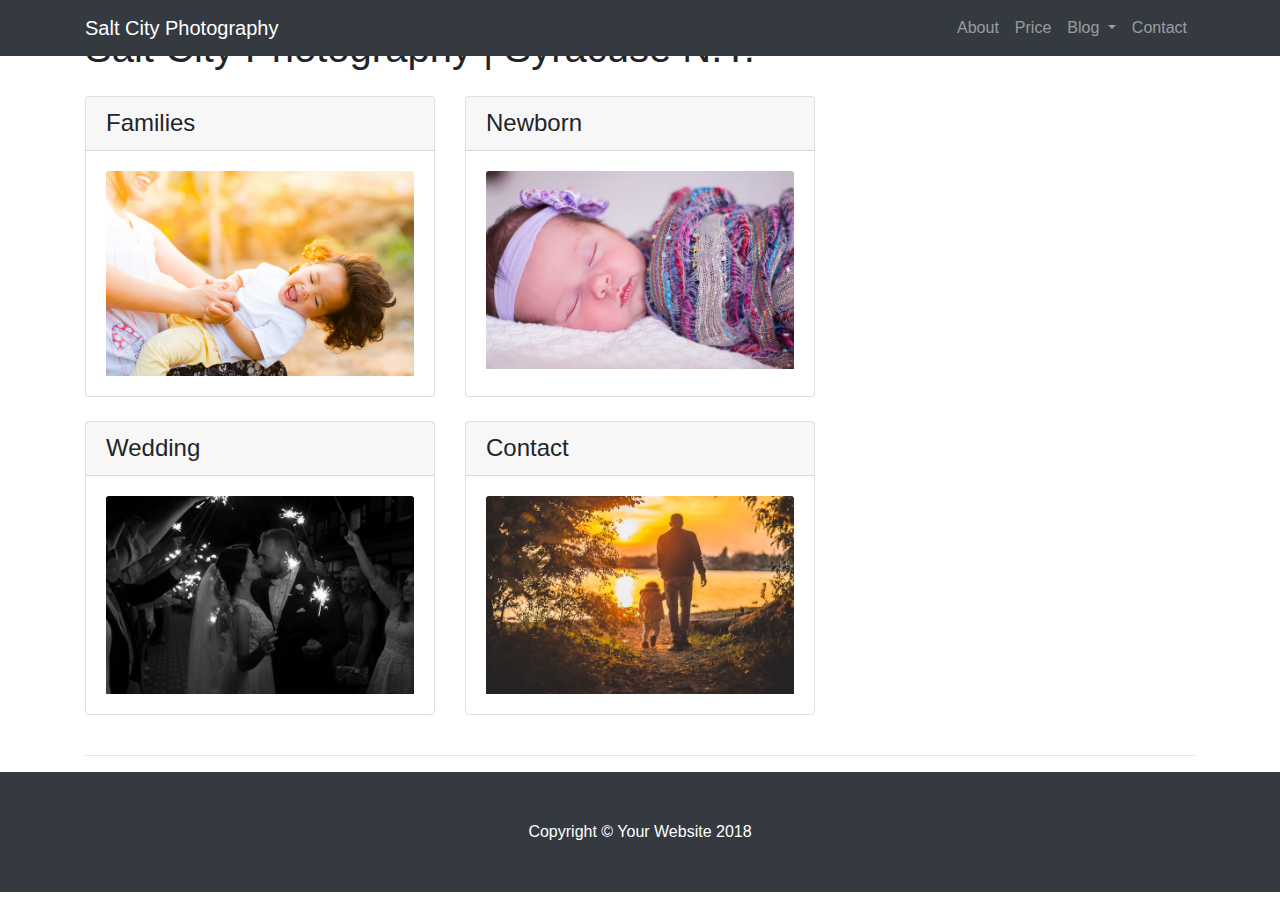
==== commit e2cc9b09: "two pages done" ====
--- a/index.html
+++ b/index.html
@@ -103,7 +103,7 @@
 
     <!-- Marketing Icons Section  -->
     <div class="row">
-      <div class="col-lg-4 mb-4">
+      <div class="col-md-4 mb-4">
         <div class="card h-100">
           <h4 class="card-header">Families</h4>
           <div class="card-body">
@@ -111,12 +111,9 @@
               <img class="card-img-top" src="images/families.jpg" alt="">
             </a>
           </div>
-          <div class="card-footer">
-            <a href="#" class="btn btn-primary">Learn More</a>
-          </div>
-        </div>
-      </div>
-      <div class="col-lg-4 mb-4">
+        </div>
+      </div>
+      <div class="col-md-4 mb-4">
         <div class="card h-100">
           <h4 class="card-header">Newborn</h4>
           <div class="card-body">
@@ -124,12 +121,12 @@
               <img class="card-img-top" src="images/baby.jpg" alt="">
             </a>
           </div>
-          <div class="card-footer">
-            <a href="#" class="btn btn-primary">Learn More</a>
-          </div>
-        </div>
-      </div>
-      <div class="col-lg-4 mb-4">
+        </div>
+      </div>
+
+      <div class="w-100"></div> <!--This starts new row-->
+
+      <div class="col-md-4 mb-4">
         <div class="card h-100">
           <h4 class="card-header">Wedding</h4>
           <div class="card-body">
@@ -137,12 +134,10 @@
               <img class="card-img-top" src="images/wedding.jpg" alt="">
             </a>
           </div>
-          <div class="card-footer">
-            <a href="#" class="btn btn-primary">Learn More</a>
-          </div>
-        </div>
-      </div>
-      <div class="col-lg-4 mb-4">
+
+        </div>
+      </div>
+      <div class="col-md-4 mb-4">
         <div class="card h-100">
           <h4 class="card-header">Contact</h4>
           <div class="card-body">
@@ -150,9 +145,7 @@
               <img class="card-img-top" src="images/contact.jpg" alt="">
             </a>
           </div>
-          <div class="card-footer">
-            <a href="#" class="btn btn-primary">Learn More</a>
-          </div>
+
         </div>
       </div>
     </div>
@@ -164,7 +157,7 @@
     <!-- This section shoudld be contained in a row. -->
     <!-- This section should have columns that are 4 units wide at size "md" and above, but 6 units wide at size "sm" and below. -->
 
-   <!--- <h2>Portfolio Heading</h2>
+    <!--- <h2>Portfolio Heading</h2>
 
     <div class="row">
       <div class="portfolio-item">
@@ -261,7 +254,7 @@
         </div>
       </div>
     </div>
-    <!-- /.row --> 
+    <!-- /.row -->
 
     <!-- Features Section 
     <div class="row">
@@ -290,7 +283,7 @@
 
     <hr>
 
-    <!-- Call to Action Section -->
+    <!-- Call to Action Section 
     <div class="row mb-4">
       <div class="col-md-8">
         <p>Lorem ipsum dolor sit amet, consectetur adipisicing elit. Molestias, expedita, saepe, vero rerum deleniti
@@ -300,7 +293,7 @@
       <div class="col-md-4">
         <a class="btn btn-lg btn-secondary btn-block" href="#">Call to Action</a>
       </div>
-    </div>
+    </div> -->
 
   </div>
   <!-- /.container -->
@@ -315,9 +308,9 @@
       <p class="m-0 text-center text-white">Copyright &copy; Your Website 2018</p>
     </div>
     <!-- /.container -->
-  
-  
-</footer>
+
+
+  </footer>
   <!-- Bootstrap core JavaScript -->
   <script src="vendor/jquery/jquery.min.js"></script>
   <script src="vendor/bootstrap/js/bootstrap.bundle.min.js"></script>
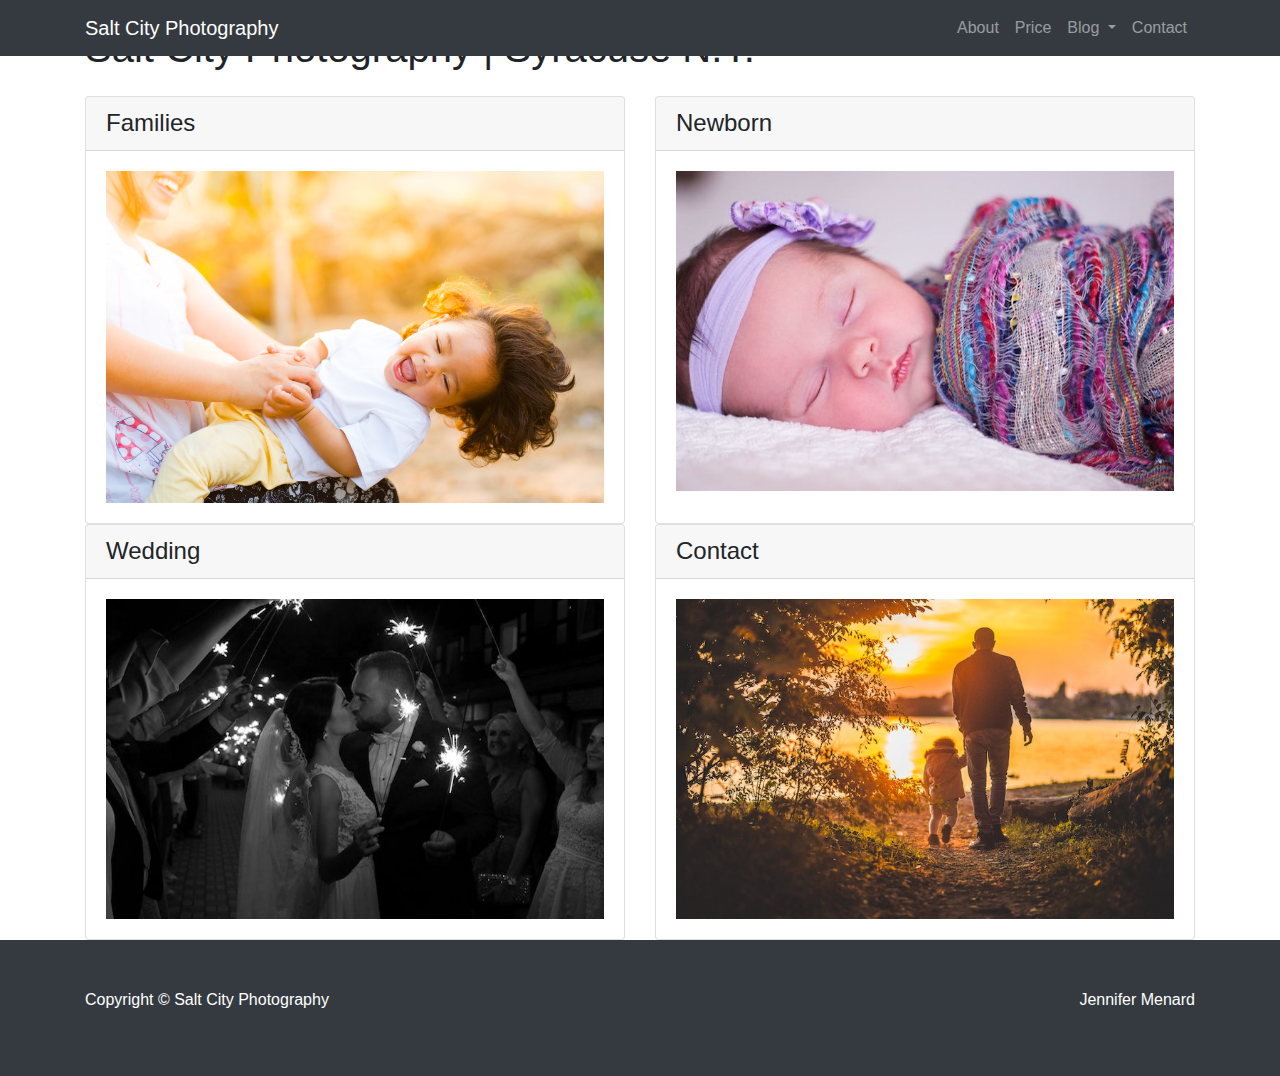
==== commit 5782e41c: "need style" ====
--- a/index.html
+++ b/index.html
@@ -47,8 +47,7 @@
               Blog
             </a>
             <div class="dropdown-menu dropdown-menu-right" aria-labelledby="navbarDropdownBlog">
-              <a class="dropdown-item" href="blog-home-1.html">What to wear for family photos</a>
-              <a class="dropdown-item" href="blog-home-2.html">5 tips for your newborn session</a>
+              <a class="dropdown-item" href="What-to-wear.html">What to wear for family photos</a>
             </div>
           </li>
           <li class="nav-item">
@@ -103,46 +102,47 @@
 
     <!-- Marketing Icons Section  -->
     <div class="row">
-      <div class="col-md-4 mb-4">
+      <div class="col-md-6 mb-6">
         <div class="card h-100">
           <h4 class="card-header">Families</h4>
           <div class="card-body">
             <a href="#">
-              <img class="card-img-top" src="images/families.jpg" alt="">
+              <img class="img-responsive" src="images/families.jpg" alt="">
             </a>
           </div>
         </div>
       </div>
-      <div class="col-md-4 mb-4">
+      <div class="col-md-6 mb-6">
         <div class="card h-100">
           <h4 class="card-header">Newborn</h4>
           <div class="card-body">
             <a href="#">
-              <img class="card-img-top" src="images/baby.jpg" alt="">
+              <img class="img-responsive" src="images/baby.jpg" alt="">
             </a>
           </div>
         </div>
       </div>
 
-      <div class="w-100"></div> <!--This starts new row-->
+      <div class="w-100"></div>
+      <!--This starts new row-->
 
-      <div class="col-md-4 mb-4">
+      <div class="col-md-6 mb-6">
         <div class="card h-100">
           <h4 class="card-header">Wedding</h4>
           <div class="card-body">
             <a href="#">
-              <img class="card-img-top" src="images/wedding.jpg" alt="">
+              <img class="img-responsive" src="images/wedding.jpg" alt="">
             </a>
           </div>
 
         </div>
       </div>
-      <div class="col-md-4 mb-4">
+      <div class="col-md-6 mb-6">
         <div class="card h-100">
           <h4 class="card-header">Contact</h4>
           <div class="card-body">
             <a href="#">
-              <img class="card-img-top" src="images/contact.jpg" alt="">
+              <img class="img-responsive" src="images/contact.jpg" alt="">
             </a>
           </div>
 
@@ -151,165 +151,24 @@
     </div>
     <!-- /.row -->
 
-
-    <!-- Portfolio Section -->
-    <!-- (3)TODO: Add the proper "row" and "col" classes to make this display work the way it should. -->
-    <!-- This section shoudld be contained in a row. -->
-    <!-- This section should have columns that are 4 units wide at size "md" and above, but 6 units wide at size "sm" and below. -->
-
-    <!--- <h2>Portfolio Heading</h2>
-
-    <div class="row">
-      <div class="portfolio-item">
-        <div class="card h-100">
-          <a href="#">
-            <img class="card-img-top" src="http://placehold.it/700x450" alt="">
-          </a>
-          <div class="card-body">
-            <h4 class="card-title">
-              <a href="#">Project One</a>
-            </h4>
-            <p class="card-text">Lorem ipsum dolor sit amet, consectetur adipisicing elit. Amet numquam aspernatur eum
-              quasi sapiente nesciunt?
-              Voluptatibus sit, repellat sequi itaque deserunt, dolores in, nesciunt, illum tempora ex quae? Nihil,
-              dolorem!</p>
-          </div>
-        </div>
-      </div>
-      <div class="portfolio-item">
-        <div class="card h-100">
-          <a href="#">
-            <img class="card-img-top" src="http://placehold.it/700x450" alt="">
-          </a>
-          <div class="card-body">
-            <h4 class="card-title">
-              <a href="#">Project Two</a>
-            </h4>
-            <p class="card-text">Lorem ipsum dolor sit amet, consectetur adipiscing elit. Nam viverra euismod odio,
-              gravida pellentesque urna
-              varius vitae.</p>
-          </div>
-        </div>
-      </div>
-      <div class="portfolio-item">
-        <div class="card h-100">
-          <a href="#">
-            <img class="card-img-top" src="http://placehold.it/700x450" alt="">
-          </a>
-          <div class="card-body">
-            <h4 class="card-title">
-              <a href="#">Project Three</a>
-            </h4>
-            <p class="card-text">Lorem ipsum dolor sit amet, consectetur adipisicing elit. Quos quisquam, error quod sed
-              cumque, odio distinctio
-              velit nostrum temporibus necessitatibus et facere atque iure perspiciatis mollitia recusandae vero vel
-              quam!</p>
-          </div>
-        </div>
-      </div>
-      <div class="portfolio-item">
-        <div class="card h-100">
-          <a href="#">
-            <img class="card-img-top" src="http://placehold.it/700x450" alt="">
-          </a>
-          <div class="card-body">
-            <h4 class="card-title">
-              <a href="#">Project Four 600x400 instead of 700x400</a>
-            </h4>
-            <p class="card-text">Lorem ipsum dolor sit amet, consectetur adipiscing elit. Nam viverra euismod odio,
-              gravida pellentesque urna
-              varius vitae.</p>
-          </div>
-        </div>
-      </div>
-      <div class="portfolio-item">
-        <div class="card h-100">
-          <a href="#">
-            <img class="card-img-top" src="http://placehold.it/700x450" alt="">
-          </a>
-          <div class="card-body">
-            <h4 class="card-title">
-              <a href="#">Project Five</a>
-            </h4>
-            <p class="card-text">Lorem ipsum dolor sit amet, consectetur adipiscing elit. Nam viverra euismod odio,
-              gravida pellentesque urna
-              varius vitae.</p>
-          </div>
-        </div>
-      </div>
-      <div class="portfolio-item">
-        <div class="card h-100">
-          <a href="#">
-            <img class="card-img-top" src="http://placehold.it/700x450" alt="">
-          </a>
-          <div class="card-body">
-            <h4 class="card-title">
-              <a href="#">Project Six</a>
-            </h4>
-            <p class="card-text">Lorem ipsum dolor sit amet, consectetur adipisicing elit. Itaque earum nostrum suscipit
-              ducimus nihil provident,
-              perferendis rem illo, voluptate atque, sit eius in voluptates, nemo repellat fugiat excepturi! Nemo, esse.
-            </p>
-          </div>
-        </div>
-      </div>
-    </div>
-    <!-- /.row -->
-
-    <!-- Features Section 
-    <div class="row">
-      <div class="col-lg-6">
-        <h2>Modern Business Features</h2>
-        <p>The Modern Business template by Start Bootstrap includes:</p>
-        <ul>
-          <li>
-            <strong>Bootstrap v4</strong>
-          </li>
-          <li>jQuery</li>
-          <li>Font Awesome</li>
-          <li>Working contact form with validation</li>
-          <li>Unstyled page elements for easy customization</li>
-        </ul>
-        <p>Lorem ipsum dolor sit amet, consectetur adipisicing elit. Corporis, omnis doloremque non cum id
-          reprehenderit, quisquam
-          totam aspernatur tempora minima unde aliquid ea culpa sunt. Reiciendis quia dolorum ducimus unde.
-        </p>
-      </div>
-      <div class="col-lg-6">
-        <img class="img-fluid rounded" src="http://placehold.it/700x450" alt="">
-      </div>
-    </div>
-    <!-- /.row -->
-
-    <hr>
-
-    <!-- Call to Action Section 
-    <div class="row mb-4">
-      <div class="col-md-8">
-        <p>Lorem ipsum dolor sit amet, consectetur adipisicing elit. Molestias, expedita, saepe, vero rerum deleniti
-          beatae
-          veniam harum neque nemo praesentium cum alias asperiores commodi.</p>
-      </div>
-      <div class="col-md-4">
-        <a class="btn btn-lg btn-secondary btn-block" href="#">Call to Action</a>
-      </div>
-    </div> -->
+    
 
   </div>
   <!-- /.container -->
 
   <!-- Footer -->
   <footer class="py-5 bg-dark">
-    <!-- (4)TODO User flex-box to replace the centered paragraph with copyright and date with 2 paragraphs: the first paragraph is left aligned and contains copyright and date 
-      and one that is right aligned and contains your name.
-      Put the footer on every page.
-    -->
+
     <div class="container">
-      <p class="m-0 text-center text-white">Copyright &copy; Your Website 2018</p>
+      <div class="footer-flex">
+        <p class="footer-item-flex text-white" >Copyright &copy; Salt City Photography</p>
+
+        <p class="footer-item-flex text-white" style=>Jennifer Menard</p>
+      </div>
+
     </div>
-    <!-- /.container -->
-
-
+    </div>
+   
   </footer>
   <!-- Bootstrap core JavaScript -->
   <script src="vendor/jquery/jquery.min.js"></script>
--- a/css/style.css
+++ b/css/style.css
@@ -0,0 +1,16 @@
+/* Site Styles Go Here */
+
+.img-responsive {
+    max-width: 100%;
+    height: auto;
+
+}
+.footer-flex {
+    display:flex;
+    flex-direction: row;
+    justify-content: space-between;
+}
+
+.footer-item-flex {
+    flex: 0 1 auto;
+}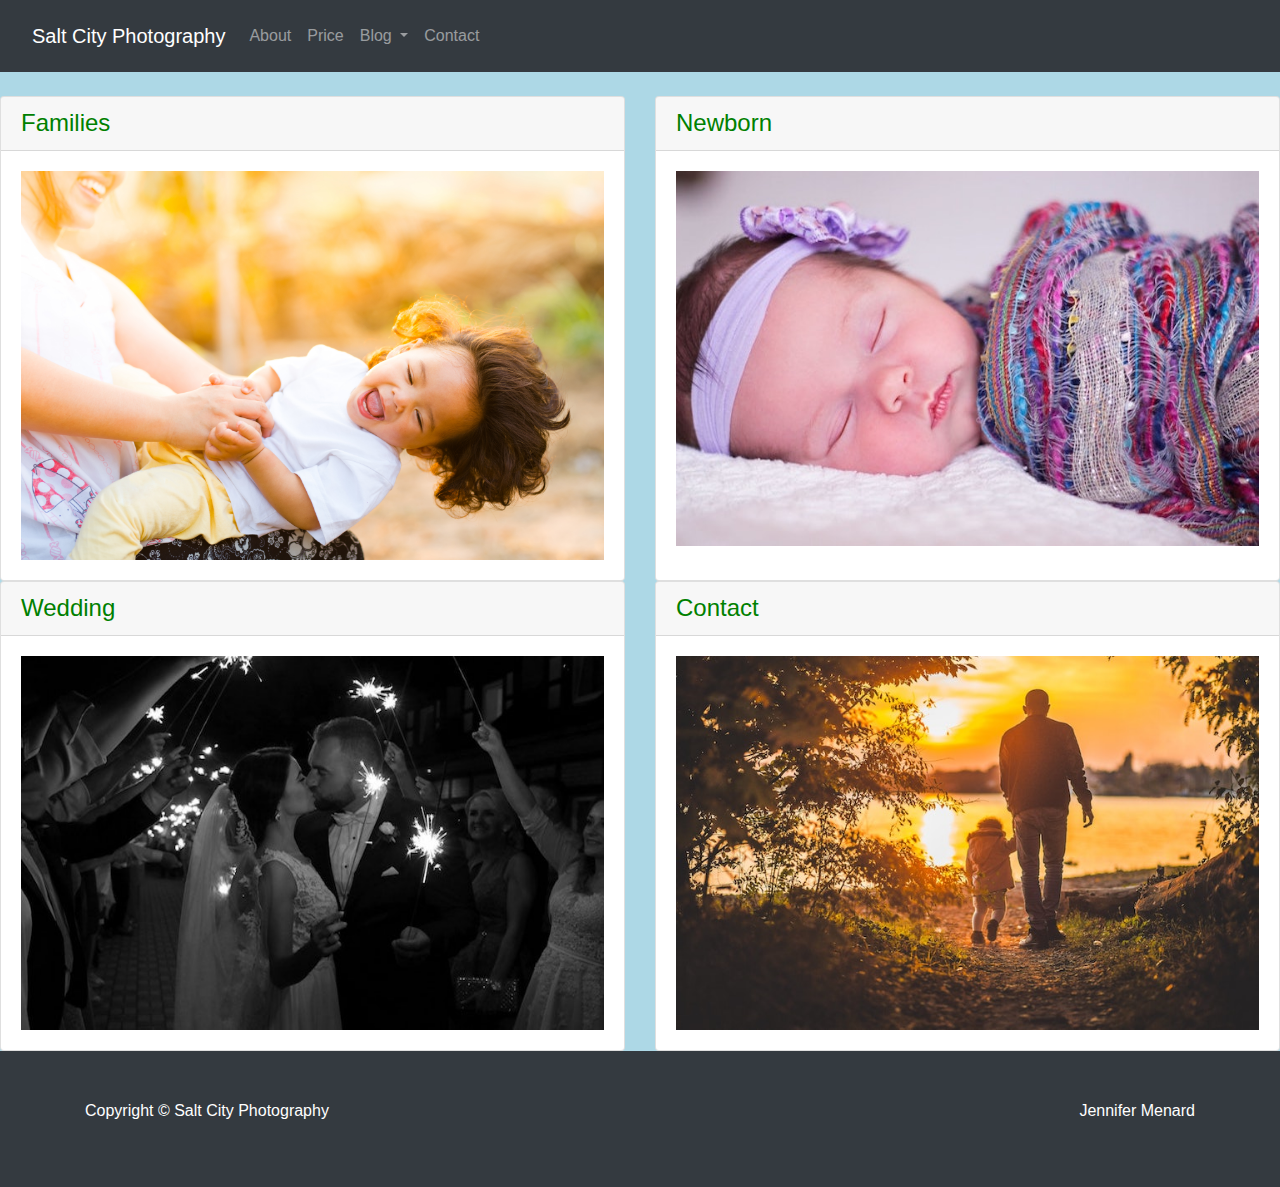
==== commit 3390f78c: "complete assignment" ====
--- a/index.html
+++ b/index.html
@@ -14,6 +14,7 @@
   <title>Salt City Photography</title>
 
   <!-- Bootstrap core CSS -->
+  <link rel="icon" type="image/png" sizes="16x16" href="images/favicon.png">
   <link href="vendor/bootstrap/css/bootstrap.min.css" rel="stylesheet">
 
   <!-- Custom styles for this template -->
@@ -25,13 +26,14 @@
 
   <!-- Navigation -->
   <nav class="navbar fixed-top navbar-expand-lg navbar-dark bg-dark fixed-top">
-    <div class="container">
+    <div class="navbar">
       <a class="navbar-brand" href="index.html">Salt City Photography</a>
       <button class="navbar-toggler navbar-toggler-right" type="button" data-toggle="collapse"
         data-target="#navbarResponsive" aria-controls="navbarResponsive" aria-expanded="false"
         aria-label="Toggle navigation">
         <span class="navbar-toggler-icon"></span>
       </button>
+
       <div class="collapse navbar-collapse" id="navbarResponsive">
         <ul class="navbar-nav ml-auto">
           <li class="nav-item">
@@ -55,6 +57,7 @@
           </li>
         </ul>
       </div>
+
     </div>
   </nav>
   <!--end nav bar-->
@@ -97,7 +100,7 @@
   </header>
 
   <!-- Page Content -->
-  <div class="container">
+  <div class="flex-container">
     <h1 class="my-4">Salt City Photography | Syracuse N.Y.</h1>
 
     <!-- Marketing Icons Section  -->
@@ -151,7 +154,7 @@
     </div>
     <!-- /.row -->
 
-    
+
 
   </div>
   <!-- /.container -->
@@ -161,14 +164,14 @@
 
     <div class="container">
       <div class="footer-flex">
-        <p class="footer-item-flex text-white" >Copyright &copy; Salt City Photography</p>
+        <p class="footer-item-flex text-white">Copyright &copy; Salt City Photography</p>
 
         <p class="footer-item-flex text-white" style=>Jennifer Menard</p>
       </div>
 
     </div>
     </div>
-   
+
   </footer>
   <!-- Bootstrap core JavaScript -->
   <script src="vendor/jquery/jquery.min.js"></script>
--- a/css/style.css
+++ b/css/style.css
@@ -1,4 +1,22 @@
 /* Site Styles Go Here */
+
+.navbar a:hover{
+    background-color: hotpink; 
+}
+
+h1 {
+    color: indigo;
+}
+
+h4 {
+    color: green;
+}
+
+.flex-container {
+    display: flex;
+    flex-direction: column;
+    justify-content: center;
+}
 
 .img-responsive {
     max-width: 100%;
@@ -13,4 +31,15 @@
 
 .footer-item-flex {
     flex: 0 1 auto;
-}+}
+
+@media only screen and (min-width: 700px) {
+    body {
+      background-color: lightblue;
+    }
+  }
+
+
+
+
+
